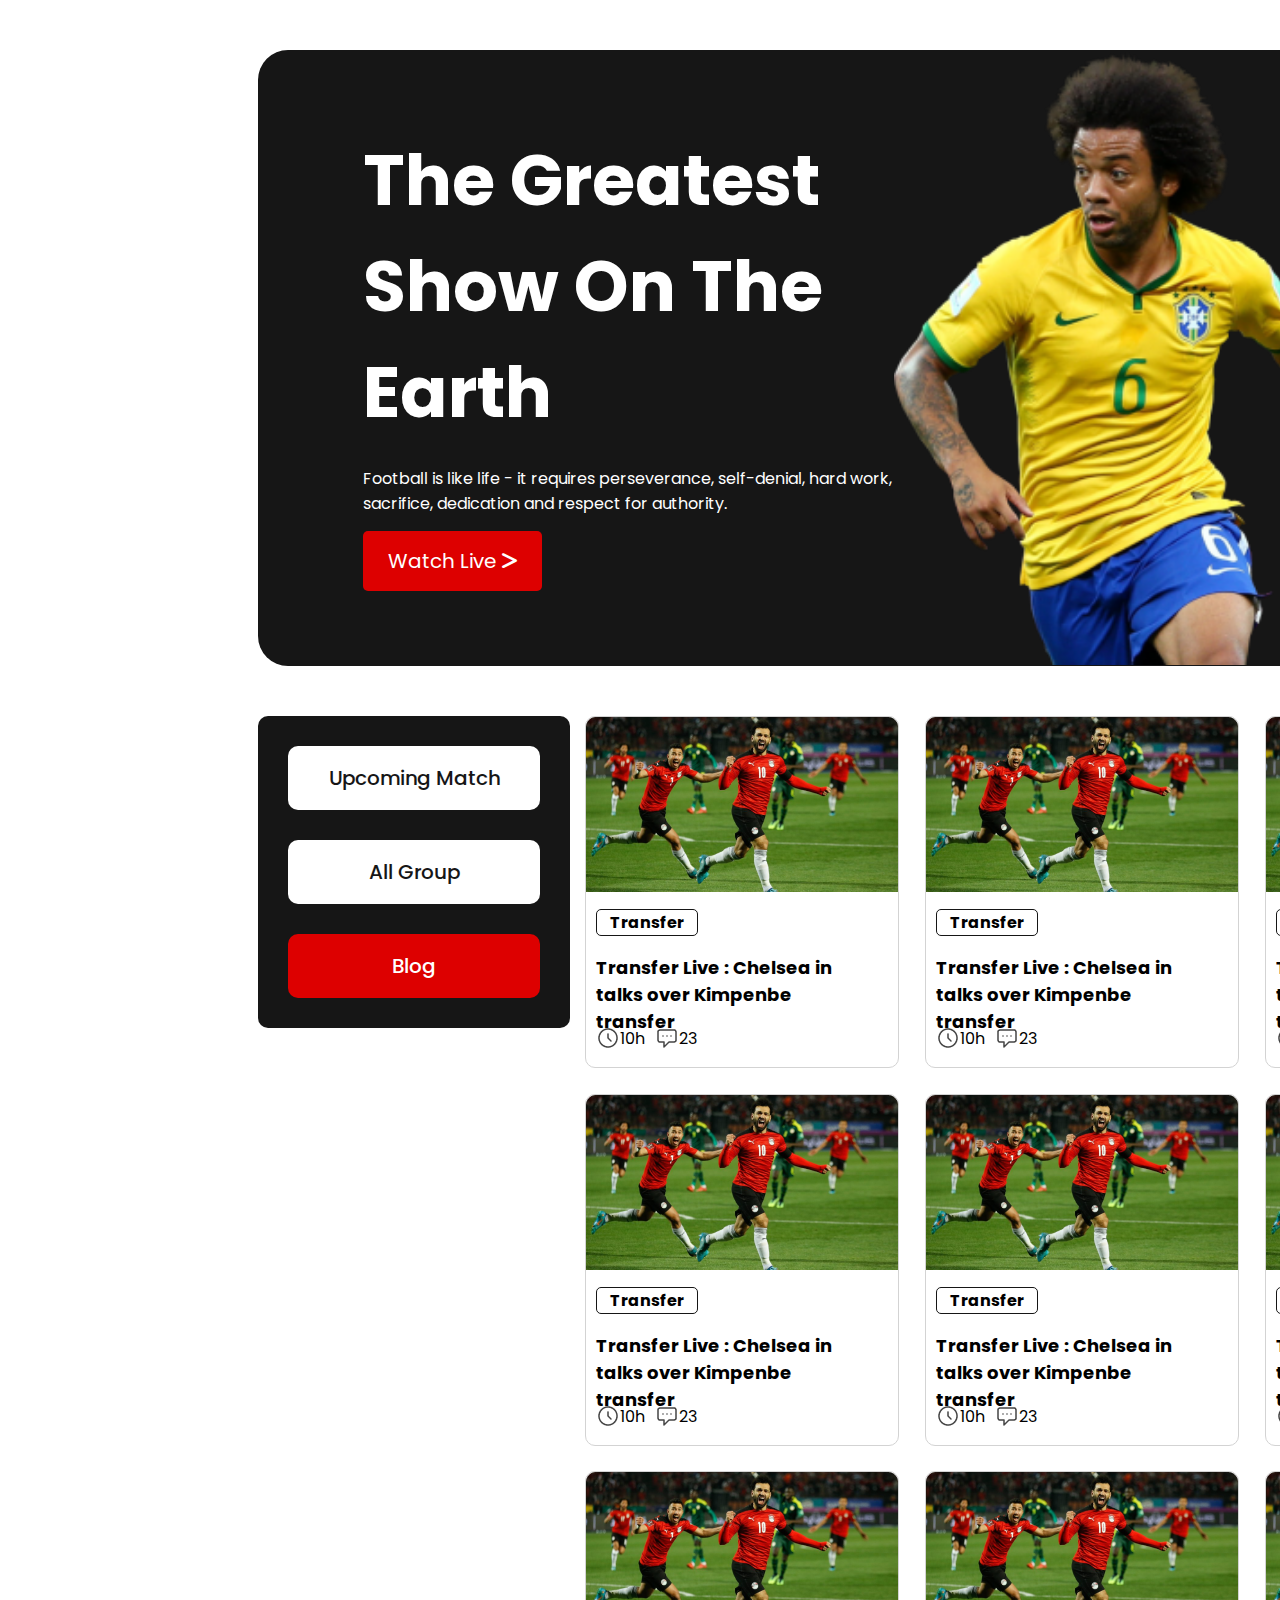
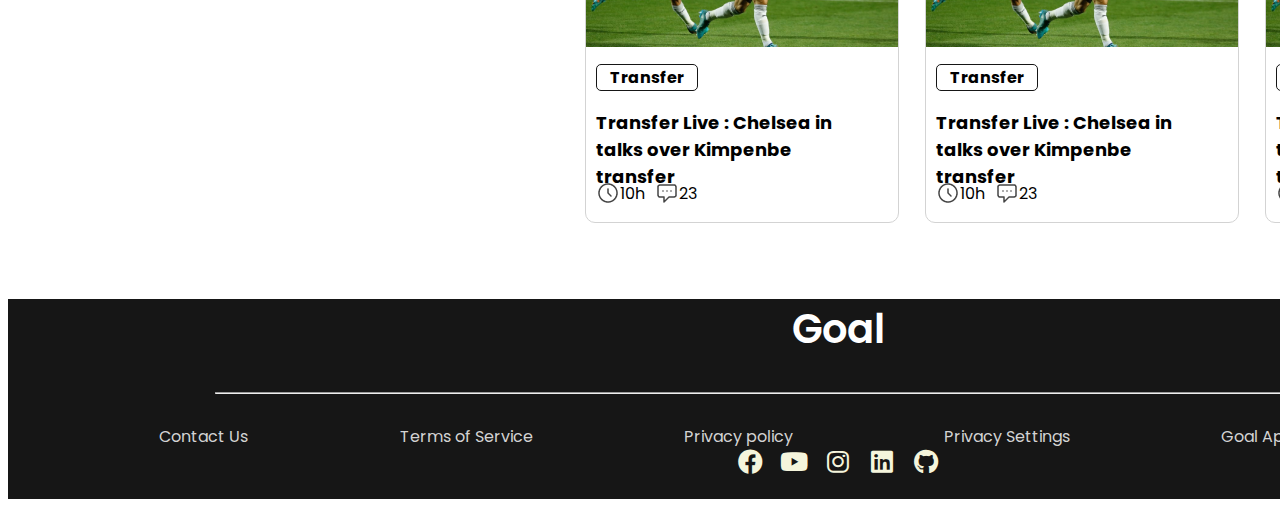
==== index.html @ 94b23786 "Testing site" ====
<!DOCTYPE html>
<html lang="en">

<head>
    <meta charset="UTF-8">
    <meta http-equiv="X-UA-Compatible" content="IE=edge">
    <meta name="viewport" content="width=device-width, initial-scale=1.0">
    <title>Assignment 2</title>
    <!-- Font awesome -->
    <link rel="stylesheet" href="styles/all.min.css">
    <!-- script not working so manually added font awesome as css -->
    <!-- <script src="https://kit.fontawesome.com/d64f0c1321.js" crossorigin="anonymous"></script> -->
    <!-- stylesheet -->
    <link rel="stylesheet" href="styles/style.css">

</head>

<body>
    <!-- header start -->
    <header>
        <section class="header-style">
            <div class="left-header-info">
                <h1>The Greatest Show On The Earth</h1>
                <p class="paragraph-info">Football is like life - it requires perseverance, self-denial, hard work,
                    sacrifice, dedication and
                    respect for authority.</p>
                <!-- icon must be added to watch live -->
                <a class="btn-style" target="_blank" href="https://www.goal.com/en-in">Watch Live  <i class="fa-solid fa-greater-than"></i> </a>
            </div>

            <div class="right-header-info">
                <img src="image/player.png" alt="image not showing">

            </div>


        </section>

    </header>
    <!-- header end -->

    <!-- Main-start -->
    <main>

        <section class="main-body">
            <!-- Navigation start -->
            <div class="navigation">
                <div class="btn-box">

                    <a class="nav-btn-style" href="page2.html">Upcoming Match</a>
                    <a class="nav-btn-style" href="">All Group</a>
                    <a style="color: white; background-color:#DD0000" class="nav-btn-style" href="">Blog</a>

                </div>
            </div>
            <!-- blog-content-start -->
            <div class="right-content">
                <div class="blog-container">
                    <div class="blog-banner">
                        <img src="image/blog-img.png" alt="">
                    </div>
                    <div class="blog-detail-box">
                        <div class="blog-detail">
                            <h4>Transfer</h4>
                            <h3>Transfer Live : Chelsea in talks over Kimpenbe transfer</h3>
                        </div>
                        <div class="icons-alignment">
                            <img src="image/Time Icon.png" alt="">
                            <p>10h</p>
                            <img src="image/Chat Icon.png" alt="">
                            <p>23</p>
                        </div>
                    </div>

                </div>
                <!-- adding 5 more -->
                <div class="blog-container">
                    <div class="blog-banner">
                        <img src="image/blog-img.png" alt="">
                    </div>
                    <div class="blog-detail-box">
                        <div class="blog-detail">
                            <h4>Transfer</h4>
                            <h3>Transfer Live : Chelsea in talks over Kimpenbe transfer</h3>
                        </div>
                        <div class="icons-alignment">
                            <img src="image/Time Icon.png" alt="">
                            <p>10h</p>
                            <img src="image/Chat Icon.png" alt="">
                            <p>23</p>
                        </div>
                    </div>

                </div>
                <div class="blog-container">
                    <div class="blog-banner">
                        <img src="image/blog-img.png" alt="">
                    </div>
                    <div class="blog-detail-box">
                        <div class="blog-detail">
                            <h4>Transfer</h4>
                            <h3>Transfer Live : Chelsea in talks over Kimpenbe transfer</h3>
                        </div>
                        <div class="icons-alignment">
                            <img src="image/Time Icon.png" alt="">
                            <p>10h</p>
                            <img src="image/Chat Icon.png" alt="">
                            <p>23</p>
                        </div>
                    </div>

                </div>
                <div class="blog-container">
                    <div class="blog-banner">
                        <img src="image/blog-img.png" alt="">
                    </div>
                    <div class="blog-detail-box">
                        <div class="blog-detail">
                            <h4>Transfer</h4>
                            <h3>Transfer Live : Chelsea in talks over Kimpenbe transfer</h3>
                        </div>
                        <div class="icons-alignment">
                            <img src="image/Time Icon.png" alt="">
                            <p>10h</p>
                            <img src="image/Chat Icon.png" alt="">
                            <p>23</p>
                        </div>
                    </div>

                </div>
                <div class="blog-container">
                    <div class="blog-banner">
                        <img src="image/blog-img.png" alt="">
                    </div>
                    <div class="blog-detail-box">
                        <div class="blog-detail">
                            <h4>Transfer</h4>
                            <h3>Transfer Live : Chelsea in talks over Kimpenbe transfer</h3>
                        </div>
                        <div class="icons-alignment">
                            <img src="image/Time Icon.png" alt="">
                            <p>10h</p>
                            <img src="image/Chat Icon.png" alt="">
                            <p>23</p>
                        </div>
                    </div>

                </div>
                <div class="blog-container">
                    <div class="blog-banner">
                        <img src="image/blog-img.png" alt="">
                    </div>
                    <div class="blog-detail-box">
                        <div class="blog-detail">
                            <h4>Transfer</h4>
                            <h3>Transfer Live : Chelsea in talks over Kimpenbe transfer</h3>
                        </div>
                        <div class="icons-alignment">
                            <img src="image/Time Icon.png" alt="">
                            <p>10h</p>
                            <img src="image/Chat Icon.png" alt="">
                            <p>23</p>
                        </div>
                    </div>

                </div>

                <div class="blog-container hide-grid">
                    <div class="blog-banner">
                        <img src="image/blog-img.png" alt="">
                    </div>
                    <div class="blog-detail-box">
                        <div class="blog-detail">
                            <h4>Transfer</h4>
                            <h3>Transfer Live : Chelsea in talks over Kimpenbe transfer</h3>
                        </div>
                        <div class="icons-alignment">
                            <img src="image/Time Icon.png" alt="">
                            <p>10h</p>
                            <img src="image/Chat Icon.png" alt="">
                            <p>23</p>
                        </div>
                    </div>

                </div>
                <div class="blog-container hide-grid">
                    <div class="blog-banner">
                        <img src="image/blog-img.png" alt="">
                    </div>
                    <div class="blog-detail-box">
                        <div class="blog-detail">
                            <h4>Transfer</h4>
                            <h3>Transfer Live : Chelsea in talks over Kimpenbe transfer</h3>
                        </div>
                        <div class="icons-alignment">
                            <img src="image/Time Icon.png" alt="">
                            <p>10h</p>
                            <img src="image/Chat Icon.png" alt="">
                            <p>23</p>
                        </div>
                    </div>

                </div>
                <div class="blog-container hide-grid">
                    <div class="blog-banner">
                        <img src="image/blog-img.png" alt="">
                    </div>
                    <div class="blog-detail-box">
                        <div class="blog-detail">
                            <h4>Transfer</h4>
                            <h3>Transfer Live : Chelsea in talks over Kimpenbe transfer</h3>
                        </div>
                        <div class="icons-alignment">
                            <img src="image/Time Icon.png" alt="">
                            <p>10h</p>
                            <img src="image/Chat Icon.png" alt="">
                            <p>23</p>
                        </div>
                    </div>

                </div>



            </div>



        </section>
      
    </main>
    <footer>
        <div class="footer-box">
            <h2>Goal</h2>
            <hr>
            <div class="info">
                <a href="">Contact Us</a>
                <a href="">Terms of Service</a>
                <a href="">Privacy policy</a>
                <a href="">Privacy Settings</a>
                <a class="middle" href="">Goal App</a>
                <a class="middle" href="">Goal Live</a>
            </div>
            <div class="socials">
                <a href="https://www.facebook.com/mahin.hasan.750/"> <i class="fa-brands fa-facebook"></i></a>
                <a href="https://youtu.be/HgiOw_wu6EA"> <i class="fa-brands fa-youtube"></i></a>
                <a href="https://www.instagram.com/mahin_hsn/"> <i class="fa-brands fa-instagram"></i></a>
                <a href="https://www.linkedin.com/in/mahin-hasan-01b4a222a/"> <i class="fa-brands fa-linkedin"></i></a>
                <a href="https://github.com/Mahin-Hasan"> <i class="fa-brands fa-github"></i></a>

            </div>

            

        </div>



    </footer>

   


</body>

</html>
---- styles/style.css ----
/* Fonts poppins imported */
@import url('https://fonts.googleapis.com/css2?family=Gentium+Book+Plus&family=Island+Moments&family=Playfair+Display:wght@700&family=Poppins:wght@400;500&family=Splash&family=The+Nautigal:wght@700&display=swap');

/* Adding default font as poppins */
body {
    font-family: 'Poppins', sans-serif;
    background-color: #FFFFFF;
}

/* ----------------------
--Header-Section-Design--
------------------------- */

.header-style {
    display: flex;
    align-items: center;
    justify-content: center;
    width: 1321px;
    height: 616px;
    margin: 50px 0px 0px 250px; /* top | right | bottom | left */
    border-radius: 30px;
    background-color: #161616;
}

/* designing left information in header */
.left-header-info {
    width: 531px;
    height: 460px;
}

h1 {
    color: #FFFFFF;
    font-weight: 700;
    font-size: 70px;
    margin: 0px 0px 0px 0px;
}

.paragraph-info {
    font-weight: 400;
    font-size: 16px;
    color: #FFFFFF;
    margin: 20px 0px 30px 0px;
}

.btn-style {
    text-decoration: none;
    color: #FFFFFF;
    font-weight: 400;
    font-size: 20px;
    text-align: center;
    background-color: #DD0000;
    padding: 16px 25px;
    border-radius: 5px;
}
.btn-style:hover{
    background-color: orange;
    border-radius: 20px;
    transition: 1s;
}
/* designing right information in header */
.right-header-info {
    width: 581px;
    height: 613px;
    margin: 0px 0px 0px 0px;
}
.right-header-info img {
    width: 581px;
    height: 613px;
}
/* End of header section */

/* ----------
---Main body---
------------- */
.main-body {
    display: flex;
    width: 1321px;
    height: 1150px;
    margin: 50px 0px 0px 250px;
    /* top | right | bottom | left */
    border-radius: 30px;
    /* background-color: #c9bfff; */
    background-color: #FFFFFF;

}

/* left nav design start */
.navigation {
    width: 312px;
    height: 312px;
    background-color: #161616;
    border-radius: 10px;
}

.btn-box {
    width: 252px;
    height: 252px;
    margin: 30px;
}

.nav-btn-style {
    display: grid;
    grid-template-columns: repeat(1, 1fr);
    text-decoration: none;
    color: #161616;
    width: 252px;
    height: 64px;
    margin: 30px 0px 0px 0px;
    font-weight: 500;
    font-size: 20px;
    text-align: center;
    justify-content: center;
    align-items: center;
    background-color: #FFFFFF;
    border-radius: 10px;
}

/* left nav design end */

/* right content design start */
.right-content {
    display: grid;
    grid-template-columns: repeat(3, 1fr);
    grid-column-gap: 26px;

    /* border: 3px solid crimson; */
    width: 990px;
    height: 1133px;
    margin-left: 15px;

}

h4 {
    border: 1px solid #161616;
    width: 100px;
    height: 32;
    font-size: 16px;
    text-align: center;
    border-radius: 5px;
    margin: 0px 0px 0px 0px;

}

h3 {
    width: 272px;
    height: 54px;
    font-size: 18px;
}

.blog-container {
    width: 312px;
    height: 350px;
    border-radius: 10px;
    border: 1px solid lightgrey;
    background-color: #FFFFFF;

}

.blog-detail-box {
    margin: 10px;
    height: 155px;
}

.icons-alignment {
    display: flex;
}

.icons-alignment img {
    width: 24px;
    height: 24px;
}

.icons-alignment p {
    margin: 0px 10px 0px 0px;

}

h2 {
    color: #FFFFFF;
    font-weight: 600;
    font-size: 40px;
    text-align: center;
}

hr {
    width: 75%;
    color: lightgray;
}

.footer-box {

    margin-top: 30px;
    width: 1660px;
    height: 200px;
    background-color: #161616;
    text-align: center;
}

.info {
    margin-top: 30px;
    display: flex;
    justify-content: space-evenly;
}

.info a {
    text-decoration: none;
    color: lightgray;

}

/* footer end */

/* icon styling */
.fa-brands{
    color: beige;
    width: 40px;
    font-size: 25px;
}



/*
-------------
 Media Queries For responsiveness
----------------
 */

/* for mobile */
@media only screen and (max-width:688px) {
    .header-style {
        width: 100%;
        height: 100%;
        flex-direction: column;
    }

    .left-header-info, .right-header-info {
        grid-template-columns: repeat(1, 1fr);
    }


    .main-body {
        width: 100%;
        height: 100%;
        flex-direction: column;
        justify-content: center;
        align-items: center;

    }

    .nav-btn-style {
        flex-direction: column;
        background-color: #FFFFFF;

    }

    .right-content {
        margin-left: 70px;
        width: 100%;
        height: 100%;
        grid-template-columns: repeat(1, 1fr);
        flex-direction: column;
        justify-content: center;
        align-items: center;


    }

    .footer-box {
        margin-left: 30%;
        width: 100%;
        height: 100%;
        flex-direction: column;
        justify-content: center;
        align-items: center;
    }

    .info {
        flex-direction: column;

    }

}

/* For Tablet devices */
@media only screen and (min-width: 688px) and (max-width: 992px) {

    .header-style {
        width: 100%;
        height: 100%;
        padding-bottom: 10%;
        justify-content: space-around;
    }

    .btn-box {
        display: grid;
        grid-template-columns: repeat(3, 1fr);

    }

    .nav-btn-style {

        border: 3px solid lightgrey;

    }

    .main-body {
        margin-top: 10%;
    }

    .navigation {
        background-color: #FFFFFF;
    }

    .right-content {
        margin-top: 15%;
        margin-right: 40%;
        margin-left: -15%;
        width: 100%;
        height: 100%;
        grid-template-columns: repeat(2, 1fr);
        justify-content: center;


    }

    .hide-grid {
        display: none;
    }

    .footer-box {
        margin-left: 30%;
        margin-top: 30%;

        width: 100%;
        height: 100%;
        flex-direction: column;
        justify-content: center;
        align-items: center;
    }

    .info {
        margin-top: 20%;
        display: grid;
        grid-template-columns: repeat(4, 1fr);


    }

    .middle {
        display: flex;
        margin-left: 150%;
        
    }
  
}
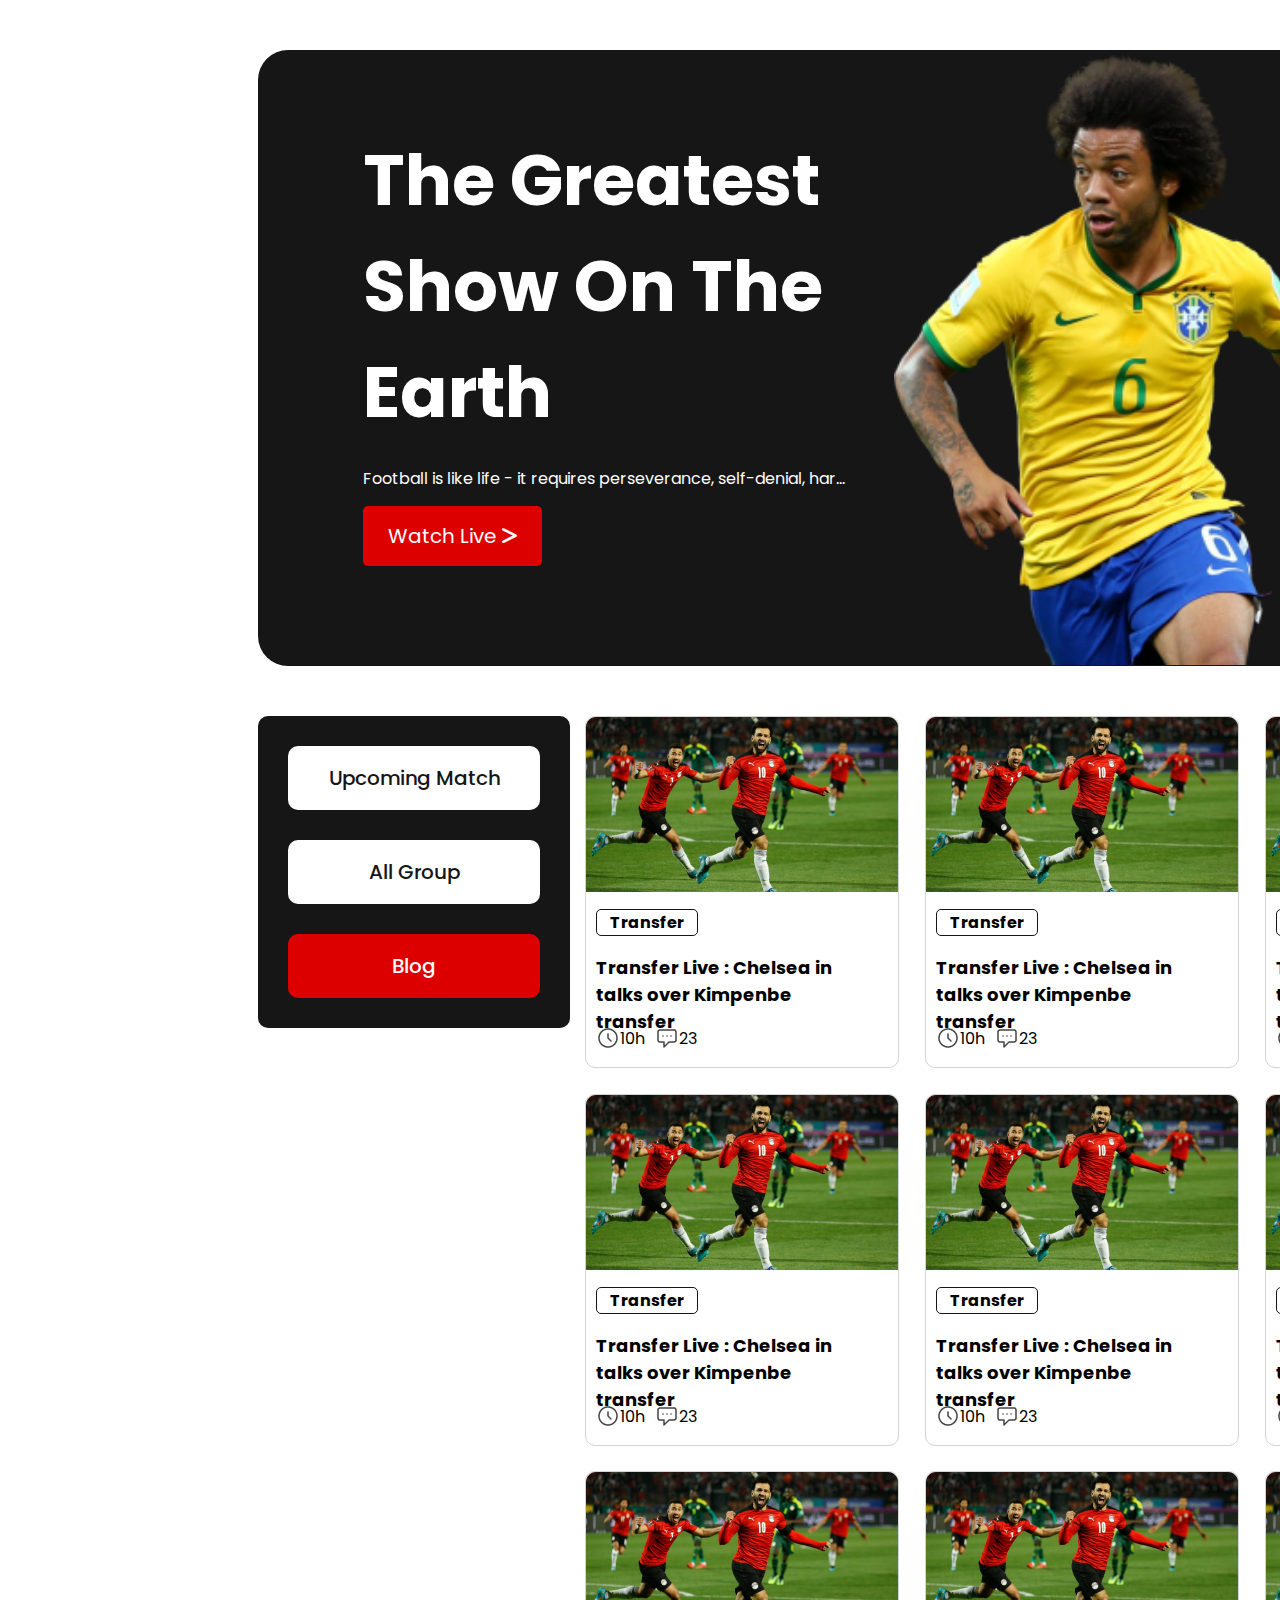
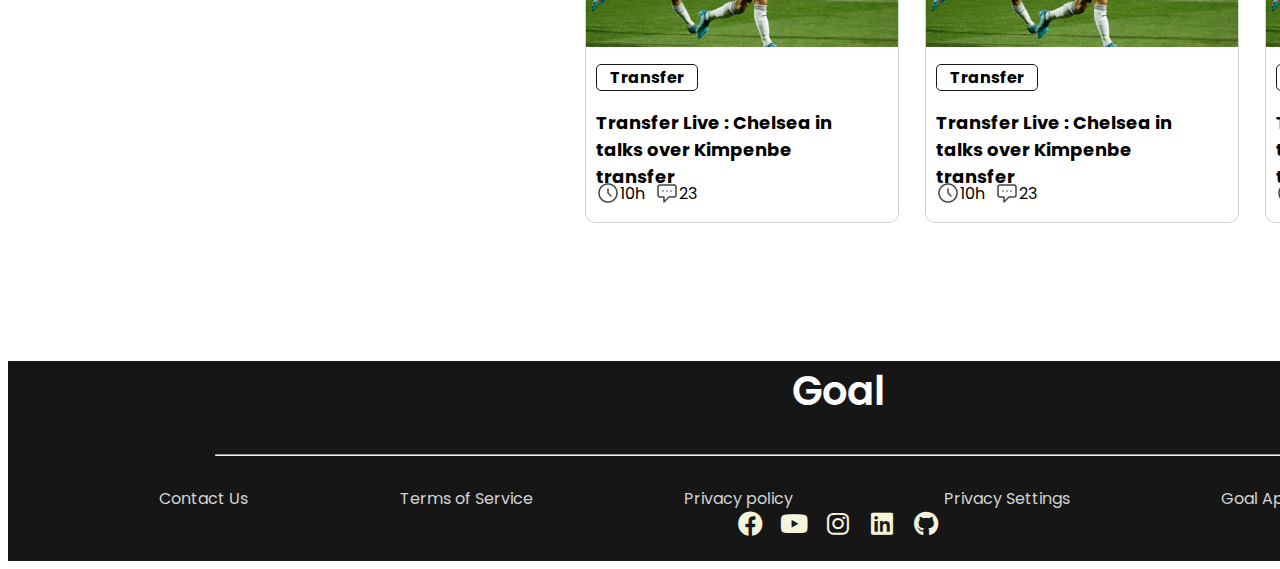
==== commit 86a66e28: "Assignment-2" ====
--- a/index.html
+++ b/index.html
@@ -5,7 +5,10 @@
     <meta charset="UTF-8">
     <meta http-equiv="X-UA-Compatible" content="IE=edge">
     <meta name="viewport" content="width=device-width, initial-scale=1.0">
-    <title>Assignment 2</title>
+    <title>FIFA World Cup</title>
+    <!-- added fav-icon -->
+    <link rel="icon" type="image/x-icon" href="image/futbol.svg">
+
     <!-- Font awesome -->
     <link rel="stylesheet" href="styles/all.min.css">
     <!-- script not working so manually added font awesome as css -->
@@ -21,10 +24,12 @@
         <section class="header-style">
             <div class="left-header-info">
                 <h1>The Greatest Show On The Earth</h1>
-                <p class="paragraph-info">Football is like life - it requires perseverance, self-denial, hard work,
+                <p class="paragraph-info" title="Football is like life - it requires perseverance, self-denial, hard work,
+                sacrifice, dedication and
+                respect for authority.">Football is like life - it requires perseverance, self-denial, hard work,
                     sacrifice, dedication and
                     respect for authority.</p>
-                <!-- icon must be added to watch live -->
+                <!-- icon added near watch live also added hover affect  -->
                 <a class="btn-style" target="_blank" href="https://www.goal.com/en-in">Watch Live  <i class="fa-solid fa-greater-than"></i> </a>
             </div>
 
@@ -229,6 +234,13 @@
         </section>
       
     </main>
+    <!-- Adding View All button in tablet mode using visibility -->
+    <div class="view-All-btn">
+        <a class="btn-style" target="_blank" href="https://www.goal.com/en-in">View All</a>
+    </div>
+    </div>
+
+    <!-- Footer Start -->
     <footer>
         <div class="footer-box">
             <h2>Goal</h2>
@@ -249,18 +261,10 @@
                 <a href="https://github.com/Mahin-Hasan"> <i class="fa-brands fa-github"></i></a>
 
             </div>
-
-            
-
         </div>
 
-
-
     </footer>
 
-   
-
-
 </body>
 
 </html>--- a/styles/style.css
+++ b/styles/style.css
@@ -27,6 +27,13 @@
     width: 531px;
     height: 460px;
 }
+/* adding ellipsis to the paragraph */
+.left-header-info p{
+    width: 91%;
+    text-overflow: ellipsis;
+    overflow: hidden;
+    white-space: nowrap;
+}
 
 h1 {
     color: #FFFFFF;
@@ -36,11 +43,14 @@
 }
 
 .paragraph-info {
+    overflow: hidden;
     font-weight: 400;
     font-size: 16px;
     color: #FFFFFF;
     margin: 20px 0px 30px 0px;
 }
+
+
 
 .btn-style {
     text-decoration: none;
@@ -174,7 +184,13 @@
     margin: 0px 10px 0px 0px;
 
 }
-
+/* View All button for tablet mode*/
+.view-All-btn{
+    display: flex;
+    justify-content: center;
+    visibility: hidden;
+}
+/* footer start */
 h2 {
     color: #FFFFFF;
     font-weight: 600;
@@ -236,7 +252,9 @@
     .left-header-info, .right-header-info {
         grid-template-columns: repeat(1, 1fr);
     }
-
+    .navigation {
+        background-color: #FFFFFF;
+    }
 
     .main-body {
         width: 100%;
@@ -249,6 +267,7 @@
 
     .nav-btn-style {
         flex-direction: column;
+        border: 2px solid lightgray;
         background-color: #FFFFFF;
 
     }
@@ -264,7 +283,6 @@
 
 
     }
-
     .footer-box {
         margin-left: 30%;
         width: 100%;
@@ -351,6 +369,11 @@
         margin-left: 150%;
         
     }
+    .view-All-btn{
+        margin: 20% 0% -20% 60%;
+
+        visibility: visible;
+    }
   
 }
 
